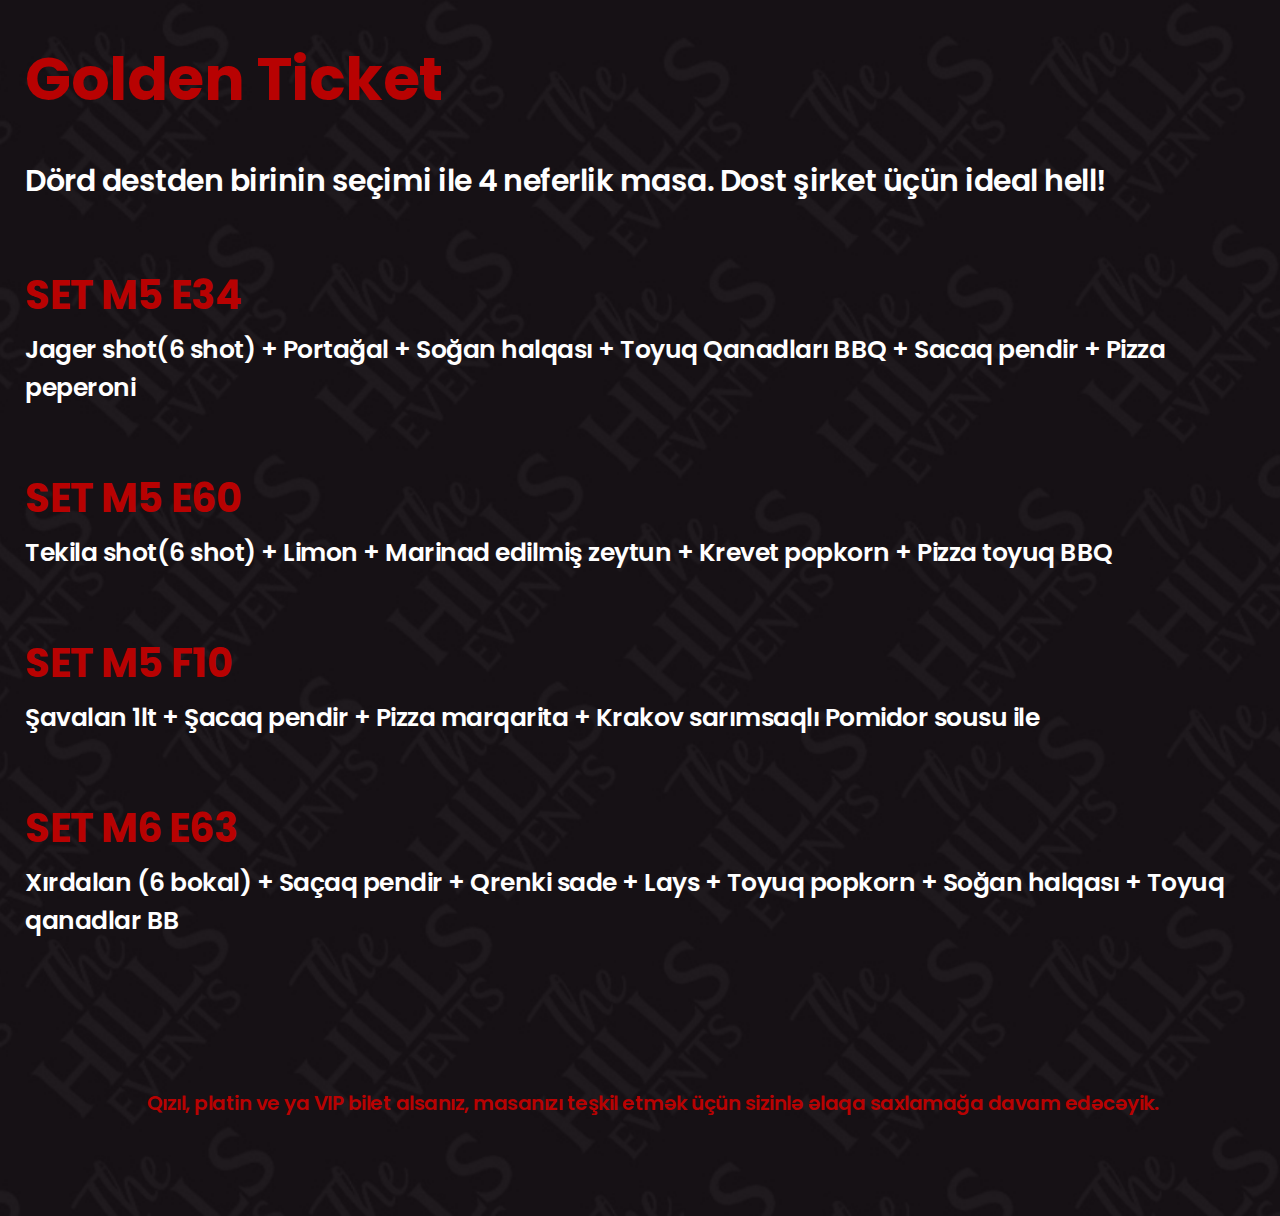
==== gold.html @ 9cbfe59b "bmw party" ====
<!DOCTYPE html>
<html lang="en">
<head>
    <meta charset="UTF-8">
    <meta name="viewport" content="width=device-width, initial-scale=1.0">
    <title>Golden Ticket</title>
    <link rel="shortcut icon" href="image/logo1.png">
    <link rel="stylesheet" href="css/main.css">
    <link rel="stylesheet" href="css/media.css">
</head>
<body>
  <div class="bg"></div>
  <section class="gold">
      <header>
          <div class="gold__home">
              <h2 class="title-4">Golden Ticket</h2>
              <p class="silver__text">Dörd destden birinin seçimi ile 4 neferlik masa. Dost şirket üçün ideal hell!</p>
              <br>
              <h2 class="title-5">SET M5 E34</h2>
              <p class="gold__text">Jager shot(6 shot) + Portağal + Soğan halqası + Toyuq Qanadları BBQ + Sacaq pendir + Pizza peperoni </p>
 <br>
              <h2 class="title-5">SET M5 E60</h2>
              <p class="gold__text">Tekila shot(6 shot) + Limon + Marinad edilmiş zeytun + Krevet popkorn + Pizza toyuq BBQ </p>

              <br>
              <h2 class="title-5">SET M5 F10</h2>
              <p class="gold__text">Şavalan 1lt + Şacaq pendir + Pizza marqarita + Krakov sarımsaqlı Pomidor sousu ile</p>
              <br>
              <h2 class="title-5">SET M6 E63</h2>
              <p class="gold__text">Xırdalan (6 bokal) + Saçaq pendir + Qrenki sade + Lays + Toyuq popkorn + Soğan halqası  + Toyuq qanadlar BB</p>

              <footer class="footer" id="footer">
                  <div class="container">
                      <div class="footer__wrapper">
                          <div class="gold__footer">
                              <p>Qızıl, platin ve ya VIP bilet alsanız, masanızı teşkil etmək
                                  üçün sizinlə əlaqa saxlamağa davam edəcəyik.</p>
                          </div>
                      </div>
                  </div>
                 </footer>
          </div>
        </header>
      </section>

</body>
</html>
---- css/main.css ----
@import "./reset.css";
@import url('https://fonts.googleapis.com/css2?family=Poppins:wght@400;500;700&display=swap');



:root {
    --black: #171718;
    --black-border: #171719;
    --white: #fff;
    --purple: #5C62EC;
    --bg-color:  #000000;
   --text-color: #ffffff;
   --main-color: #f0f0f0;
   --other-color: #ffc633;
   --second-color: #a7a7a7;
   --red-color: #7a0303;
   --red-light: #b80202;

   --h1-font: 5.5rem;
   --h2-font: 3.5rem;
   --p-fonts: 1rem;

    --dark-bg: var(--black);
    --dark-border: var(--black-border);
    --header-text: var(--white);
    --accent: var(--purple);
}
   html, body {
    font-family: "Poppins", sans-serif;
    letter-spacing: -0.5px;
    background-color: var(--dark-bg);
   }


   .container{
    margin: 0 auto;
    padding: 0 15px;
    max-width: 1200px;
    
   } 

   /* NAV */

  .nav {
    padding: 20px 0;
    border-bottom: 1px solid #26292D;
    background-color: var(--dark-bg);
    color: white;
    letter-spacing: normal;
  } 

  .naw-row{
    display: flex;
    justify-content: space-between;
    align-items: center;
    column-gap: 30px;
    row-gap: 20px;
    flex-wrap: wrap;
  }

  .logo{
   width: 60px;
   height: 60px;
  }

  .nav-list {
    display: flex;
    flex-wrap: wrap;
    align-items: center;
    column-gap: 40px;
    font-size: 14px;
    font-family: "Poppins", serif;
  }
  
  .nav-list__link{
    color: white;
  }

  /* HEADER */

  .header {
    min-height: 864px;
    background-color: var(--black);
   background-image: url("./../image/car1.jpg");
   background-size: cover;
   background-position: center center;
   color: var(--white);
   display: flex;
   justify-content: center;
   align-items: center;
   text-align: center;
   
  }


 

  .header__title{
    font-size: 60px;
    font-weight: 700;
    line-height: 1.4;
  }

  .header__title strong{
    font-style: 60px;
    font-weight: 700;
  }

  .header__text p{
      color: var(--second-color);
      margin-bottom: 35px;
      line-height: 33px;
      font-weight: 400;

  }

  .btn{
    display: inline-block;
    padding: 14px 42px;
    background: var(--red-color);
    color: var(--main-color);
    border: 3px solid transparent;
 }
 
 .btn:hover{
    background: transparent;
    border: 3px solid var(--red-color);
    color: var(--text-color);
 }


   /* GENERAL */

 .section{
   padding: 70px 0;
    background-color: var(--dark-bg);
 }



  .title-1{
  margin-bottom: 60px;
  font-size: 60px;
  font-weight: 700;
  line-height: 1.3;
  color: var(--red-light);
  text-align: center;
  }


   /* SPECIAL GUESTS */

   .guests{
    display: flex;
    justify-content: center;
    flex-wrap: wrap;
    column-gap: 30px;
    row-gap: 30px;
   }

   .guest{
    max-width: 370px;
    background-color: var(--black-border);
    box-shadow: 0px 5px 35px rgba(0, 0, 0, 0.25);
    border-radius: 10px;
   }

   .guest__image{
    border-radius: 10px;
   }

   .guest__title{
      padding: 10px 20px 10px;
      font-weight: 500;
      font-size: 24px;
      line-height: 1.3;
      color: white;
   }

   span {
    color: white;
    line-height: 33px;
    font-weight: 300;
   }

   /* FOOTER*/

  
   .footer {
    padding: 120px 0 50px;
    color: var(--main-color);
   }

   .footer__wrapper {
    display: flex;
    flex-direction: column;
    align-items: center;
   }

   @media (max-width: 620px) {
    .header{
      min-height: unset;
    }

    .header__title {
      padding: 25px 0 0;
      font-size: 30px;
    }

    .header__title strong{
      font-size: 40px;
    }

    .header__text {
      font-size: 15px;
    }

    .btn{
      margin-bottom: 25px;
      border: 2px solid transparent;
   }

   .section {
    padding: 40px 0;
   }

   .container{
    size: 200px;
   }
   .title-1{
    font-size: 30px;
   }

   .guest__title {
    font-size: 20px;
   }
   
   }

    /* CARDS*/ 


   @media (max-width: 400px) {
    .header__title {
      font-size: 20px;
    }

    .header__title strong{
      font-size: 30px;
    }

    .header__text {
      font-size: 15px;
    }

    .btn{
      margin-bottom: 25px;
      padding: 8px 30px;
      border: 2px solid transparent;
   }

   .section {
    padding: 40px 0;
   }
   .title-1{
    font-size: 30px;
   }

   .guest__title {
    font-size: 20px;
   }

   }

   

   .toggle {
    margin-top: 2rem;
    color: hsl(234, 14%, 74%);
    display: flex;
    align-items: center;
  }
  .toggle-btn {
    margin: 0 1rem;
  }
  .checkbox {
    display: none;
  }
  
  .sub {
    background: linear-gradient(
      135deg,
      rgba(163, 168, 240, 1) 0%,
      rgba(105, 111, 221, 1) 100%
    );
    display: flex;
    justify-content: flex-start;
    align-items: center;
    /* height: 25px;
    width: 50px; */
    height: 1.6rem;
    width: 3.3rem;
    border-radius: 1.6rem;
    padding: 0.3rem;
  }
  .circle {
    background-color: #fff;
    height: 1.4rem;
    width: 1.4rem;
    border-radius: 50%;
  }
  .checkbox:checked + .sub {
    justify-content: flex-end;
  }
  
  .cards {
    padding: 40px 0;
    display: flex;
    justify-content: center;
    align-items: center;
    flex-wrap: wrap;
  }
  
  .card {
    background: #fff;
    color: hsl(233, 13%, 49%);
    border-radius: 0.8rem;
  }
  
  .cards .card.active {
    background: linear-gradient(
      135deg,
      rgb(85, 0, 21) 0%,
      rgb(100, 1, 1) 100%
    );
    box-shadow: 30px 5px 35px rgba(0, 0, 0, 0.5);
    color: #fff;
    display: flex;
    align-items: center;
    transform: scale(1.1);
    z-index: 1;
   
  }
  .ul {
    margin: 2.6rem;
    display: flex;
    flex-direction: column;
    align-items: center;
    justify-content: space-around;
  }
  .ul li {
    list-style-type: none;
    display: flex;
    justify-content: center;
    width: 100%;
    padding: 1rem 0;
  }
  ul li.price {
    font-size: 3rem;
    color: hsl(232, 13%, 33%);
    padding-bottom: 2rem;
  }
  .shadow {
    box-shadow: -5px 5px 15px 1px rgba(0, 0, 0, 0.1);
  }
  
  .card.active .price {
    color: #fff;
  }
  
  .btnbuy {
    margin-top: 1rem;
    height: 2.6rem;
    width: 13.3rem;
    display: flex;
    justify-content: center;
    align-items: center;
    border-radius: 4px;
    background: linear-gradient(
      135deg,
      rgb(85, 0, 21) 0%,
      rgb(100, 1, 1) 100%
    );
    color: #fff;
    outline: none;
    border: 0;
    font-weight: bold;
  }
  .active-btn {
    background: #fff;
    color: hsl(0, 0%, 0%);
  }
  .bottom-bar {
    border-bottom: 2px solid hsla(240, 8%, 85%, 0.582);
  }
  .card.active .bottom-bar {
    border-bottom: 2px solid hsla(240, 8%, 85%, 0.253);
  }
  .pack {
    font-size: 1.1rem;
  }
  
  @media (max-width: 280px) {
    ul {
      margin: 1rem;
    }
    h1 {
      font-size: 1.2rem;
    }
    .toggle {
      display: flex;
      flex-direction: column;
      justify-content: space-around;
      align-items: center;
      height: 80px;
    }
    .cards {
      margin: 0;
      display: flex;
      flex-direction: column;
    }
  
    .card {
      transform: scale(0.8);
      margin-bottom: 1rem;
    }
    .cards .card.active {
      transform: scale(0.8);
    }
  }
  
  @media (min-width: 280px) and (max-width: 320px) {
    ul {
      margin: 20px;
    }
    .cards {
      display: flex;
      flex-direction: column;
    }
    .card {
      margin-bottom: 1rem;
    }
    .cards .card.active {
      transform: scale(1);
    }
  }
  
  @media (min-width: 320px) and (max-width: 414px) {
    .cards {
      display: flex;
      flex-direction: column;
    }
    .card {
      margin-bottom: 1rem;
    }
    .cards .card.active {
      transform: scale(1);
    }
  }
  @media (min-width: 414px) and (max-width: 768px) {
    .card {
      margin-bottom: 1rem;
      
    }
    .cards .card.active {
      transform: scale(1);
    }
  }
  @media (min-width: 768px) and (max-width: 1046px) {
    .cards {
      display: flex;
    }
    .card {
      margin-bottom: 1rem;
      
    }
    .cards .card.active {
      transform: scale(1);
    }
  }
  
  .footer {
    display: flex;
    justify-content: center;
    align-items: center;
    padding: 100px 0;
  }
  
  .title-2 {
    margin-bottom: 60px;
    font-size: 60px;
    font-weight: 700;
    line-height: 1.3;
    color: var(--red-light);
    text-align: center;
     }
  


     /* SILVER PAGE */ 
     .btn__active {
      color: black;
     }

     .btn__shadow {
      color: white;
     }

     .title-3 {
      margin-bottom: 60px;
      margin-top: 30px;
      font-size: 60px;
      font-weight: 700;
      line-height: 1.3;
      color: var(--red-light);
      padding-left: 100px;
       }

     .silver__home {
      min-height: 960px;
      background-color: var(--black);
      background-image: url("./../image/bg.jpg");
      background-size: cover;
      background-position: center center;
      position: relative;
      padding-left: 25px;
      justify-content: flex-start;
      color: var(--red-light);
     }

     .silver__text {
      font-size: 30px;
      font-weight: 600;
      color: white;
      font-family: "Poppins", serif;
     }

     .title-4 {
      font-size: 60px;
      margin-bottom: 40px;
      padding: 40px 0 0 0;
      font-weight: 700;
      line-height: 1.3;
      color: var(--red-light);
     }

     .silver__footer{
      color: var(--red-light);
      font-size: 20px;
      margin-top: 50px;
      font-weight: 600;
      line-height: 1.3;
      display: flex;
      flex-direction: column;
      align-items: center;
     }


     .gold__home {
      min-height: 960px;
      background-color: var(--black);
      background-image: url("./../image/bg.jpg");
      background-size: cover;
      background-position: center center;
      position: relative;
      padding-left: 25px;
      justify-content: flex-start;
      color: var(--red-light);
     }

     .gold__footer{
      color: var(--red-light);
      font-size: 20px;
      margin-top: 50px;
      font-weight: 600;
      line-height: 1.3;
      display: flex;
      flex-direction: column;
      align-items: center;
     }

     .title-5 {
      font-size: 40px;
      margin-bottom: 10px;
      padding: 40px 0 0 0;
      font-weight: 700;
      line-height: 1.3;
      color: var(--red-light);
     }

     .gold__text {
      font-size: 25px;
      font-weight: 600;
      color: white;
      font-family: "Poppins", serif;
     }
---- css/media.css ----
/* .poppins-regular {
    font-family: "Poppins", serif;
    font-weight: 400;
    font-style: normal;
  }
  
  .poppins-medium {
    font-family: "Poppins", serif;
    font-weight: 500;
    font-style: normal;
  }
  
  .poppins-bold {
    font-family: "Poppins", serif;
    font-weight: 700;
    font-style: normal;
}

    .dm-sans-<uniquifier> {
  font-family: "DM Sans", serif;
  font-optical-sizing: auto;
  font-weight: 400;
  font-style: normal;
}

.dm-sans-<uniquifier> {
  font-family: "DM Sans", serif;
  font-optical-sizing: auto;
  font-weight: 500;
  font-style: normal;
}

.dm-sans-<uniquifier> {
  font-family: "DM Sans", serif;
  font-optical-sizing: auto;
  font-weight: 700;
  font-style: normal;
}
   */
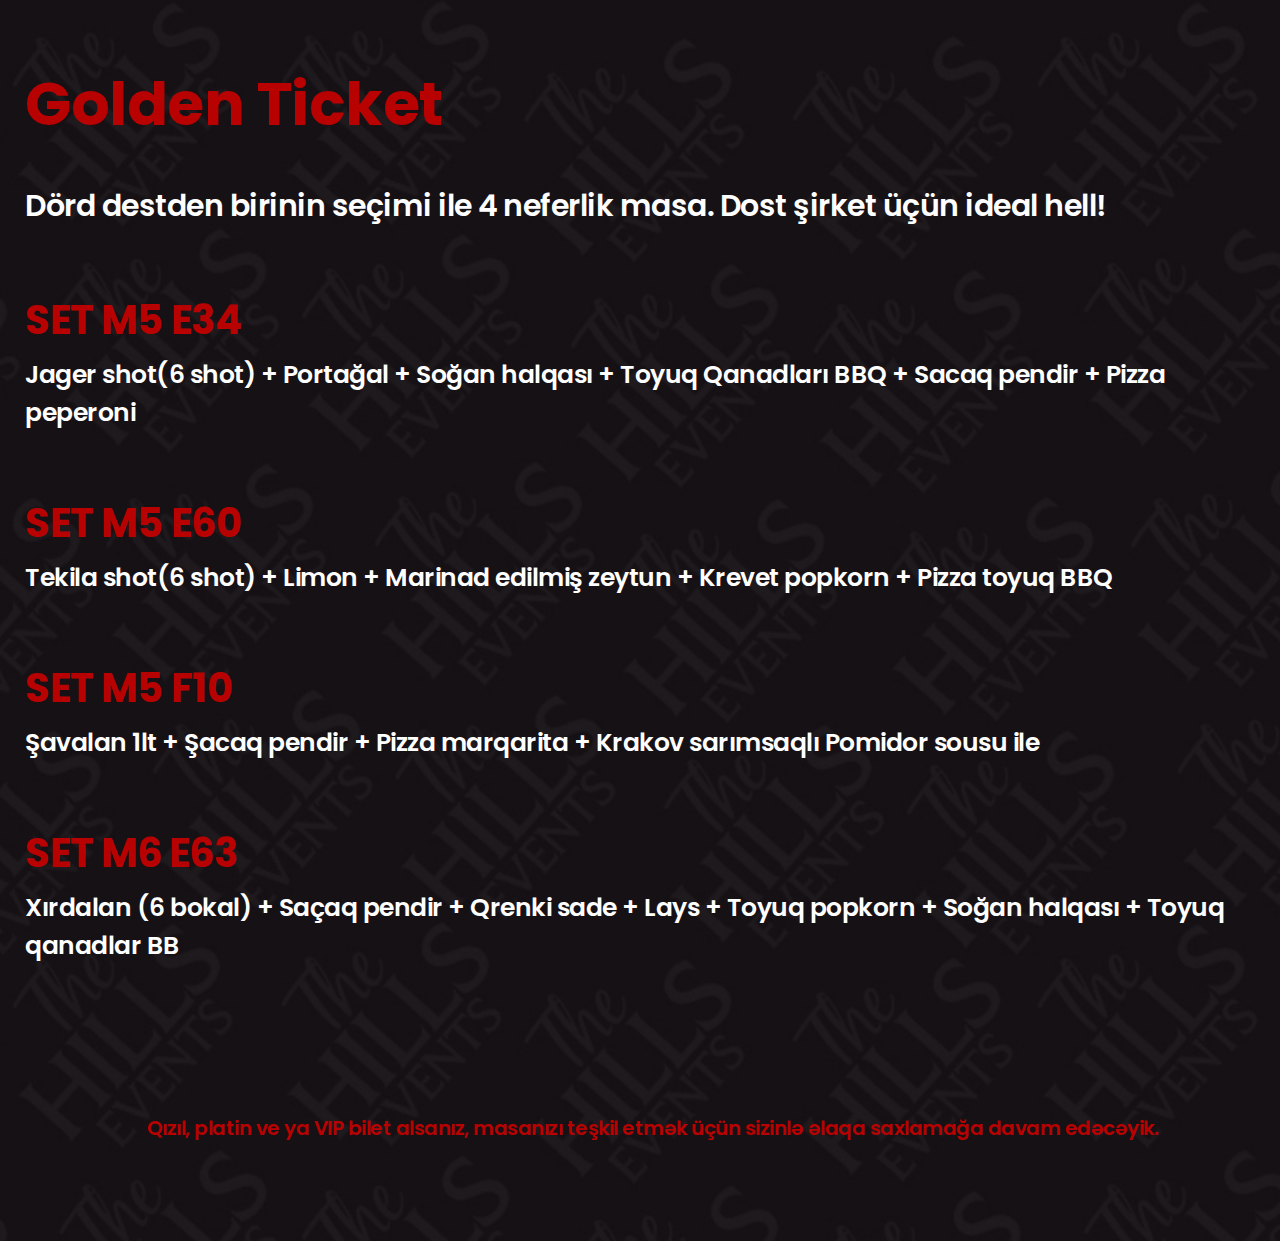
==== commit 33e4ad16: "Update gold.html" ====
--- a/gold.html
+++ b/gold.html
@@ -13,6 +13,8 @@
   <section class="gold">
       <header>
           <div class="gold__home">
+
+              <a href="./index.html" ><img src="image/icon_red.png" alt="" class="logo__ticket"></a>
               <h2 class="title-4">Golden Ticket</h2>
               <p class="silver__text">Dörd destden birinin seçimi ile 4 neferlik masa. Dost şirket üçün ideal hell!</p>
               <br>
@@ -44,4 +46,4 @@
       </section>
 
 </body>
-</html>+</html>
--- a/css/main.css
+++ b/css/main.css
@@ -121,12 +121,6 @@
     color: var(--main-color);
     border: 3px solid transparent;
  }
- 
- .btn:hover{
-    background: transparent;
-    border: 3px solid var(--red-color);
-    color: var(--text-color);
- }
 
 
    /* GENERAL */
@@ -234,7 +228,11 @@
    .guest__title {
     font-size: 20px;
    }
-   
+       
+    .guest {
+    transform: scale(0.9)
+   }
+       
    }
 
     /* CARDS*/ 
@@ -421,11 +419,11 @@
     }
   
     .card {
-      transform: scale(0.8);
+      transform: scale(0.9);
       margin-bottom: 1rem;
     }
     .cards .card.active {
-      transform: scale(0.8);
+      transform: scale(0.9);
     }
   }
   
@@ -441,7 +439,7 @@
       margin-bottom: 1rem;
     }
     .cards .card.active {
-      transform: scale(1);
+      transform: scale(0.9);
     }
   }
   
@@ -454,7 +452,7 @@
       margin-bottom: 1rem;
     }
     .cards .card.active {
-      transform: scale(1);
+      transform: scale(0.9);
     }
   }
   @media (min-width: 414px) and (max-width: 768px) {
@@ -463,7 +461,7 @@
       
     }
     .cards .card.active {
-      transform: scale(1);
+      transform: scale(0.9);
     }
   }
   @media (min-width: 768px) and (max-width: 1046px) {
@@ -475,7 +473,33 @@
       
     }
     .cards .card.active {
-      transform: scale(1);
+      transform: scale(0.9);
+    }
+  }
+
+@media (min-width: 1046px) and (max-width: 1302px) {
+    .cards {
+      display: flex;
+    }
+    .card {
+      margin-bottom: 1rem;
+      
+    }
+    .cards .card.active {
+      transform: scale(0.9);
+    }
+  }
+
+@media (min-width: 1302px) and (max-width: 1367px) {
+    .cards {
+      display: flex;
+    }
+    .card {
+      margin-bottom: 1rem;
+      
+    }
+    .cards .card.active {
+      transform: scale(0.9);
     }
   }
   
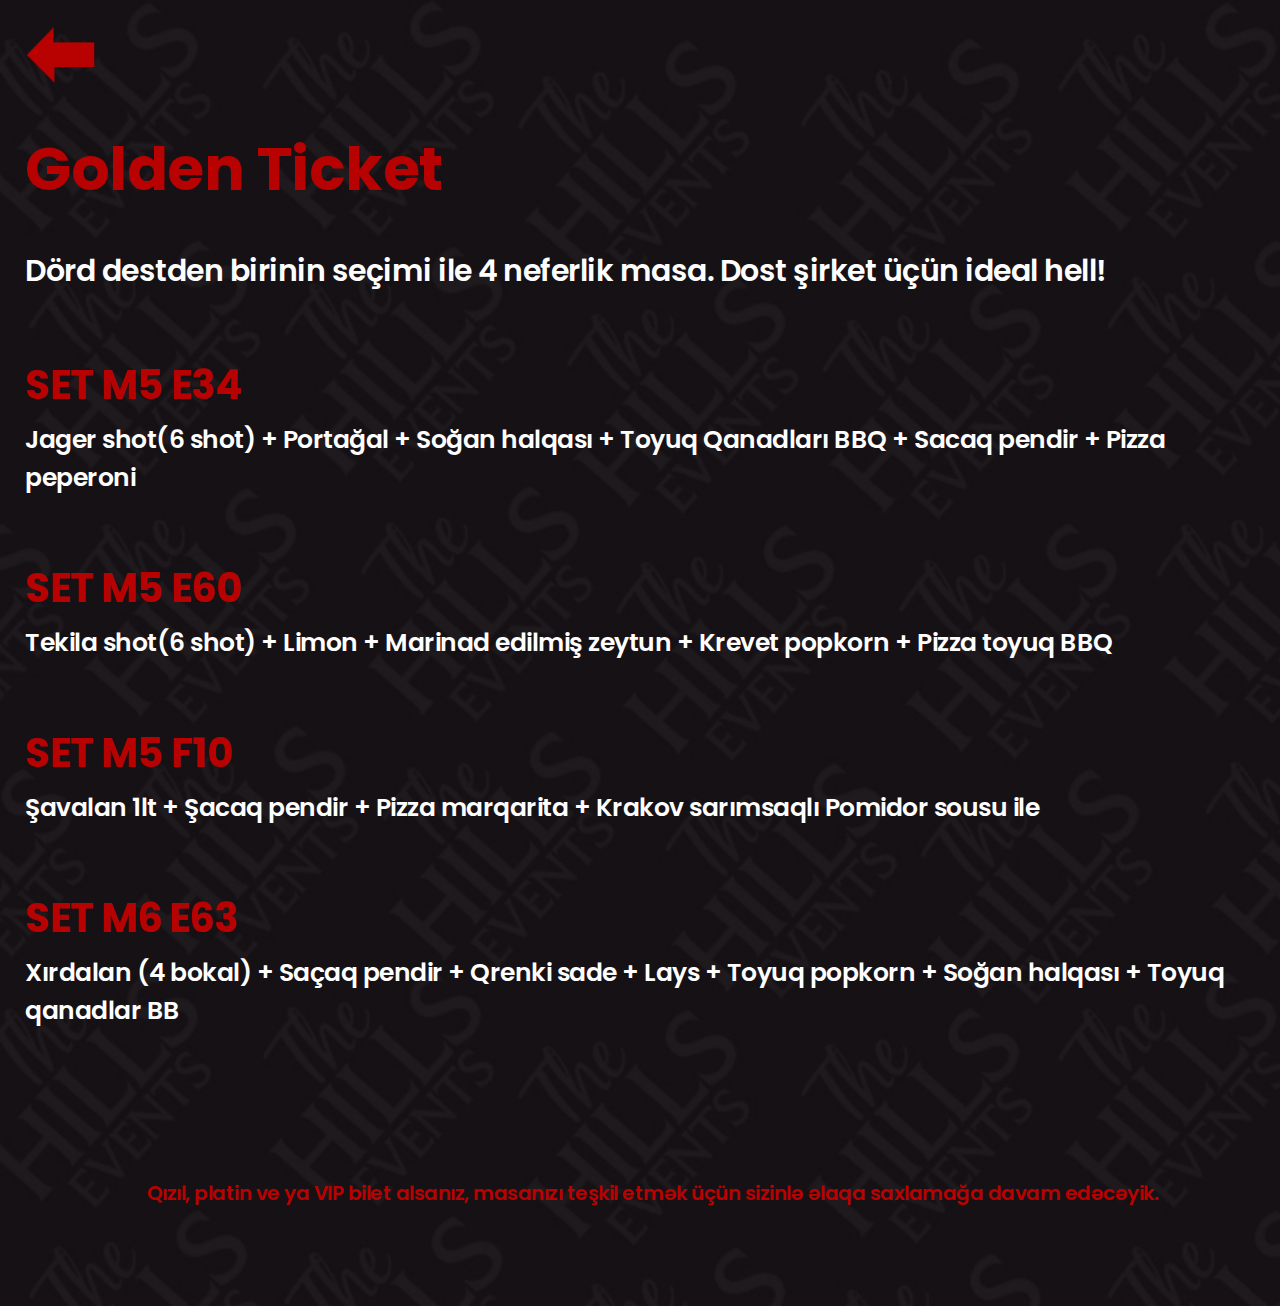
==== commit f1d92b03: "Update gold.html" ====
--- a/gold.html
+++ b/gold.html
@@ -29,7 +29,7 @@
               <p class="gold__text">Şavalan 1lt + Şacaq pendir + Pizza marqarita + Krakov sarımsaqlı Pomidor sousu ile</p>
               <br>
               <h2 class="title-5">SET M6 E63</h2>
-              <p class="gold__text">Xırdalan (6 bokal) + Saçaq pendir + Qrenki sade + Lays + Toyuq popkorn + Soğan halqası  + Toyuq qanadlar BB</p>
+              <p class="gold__text">Xırdalan (4 bokal) + Saçaq pendir + Qrenki sade + Lays + Toyuq popkorn + Soğan halqası  + Toyuq qanadlar BB</p>
 
               <footer class="footer" id="footer">
                   <div class="container">
--- a/css/main.css
+++ b/css/main.css
@@ -618,3 +618,8 @@
       color: white;
       font-family: "Poppins", serif;
      }
+
+    .logo__ticket {
+      margin-top: 20px;
+      height: 70px;
+     }
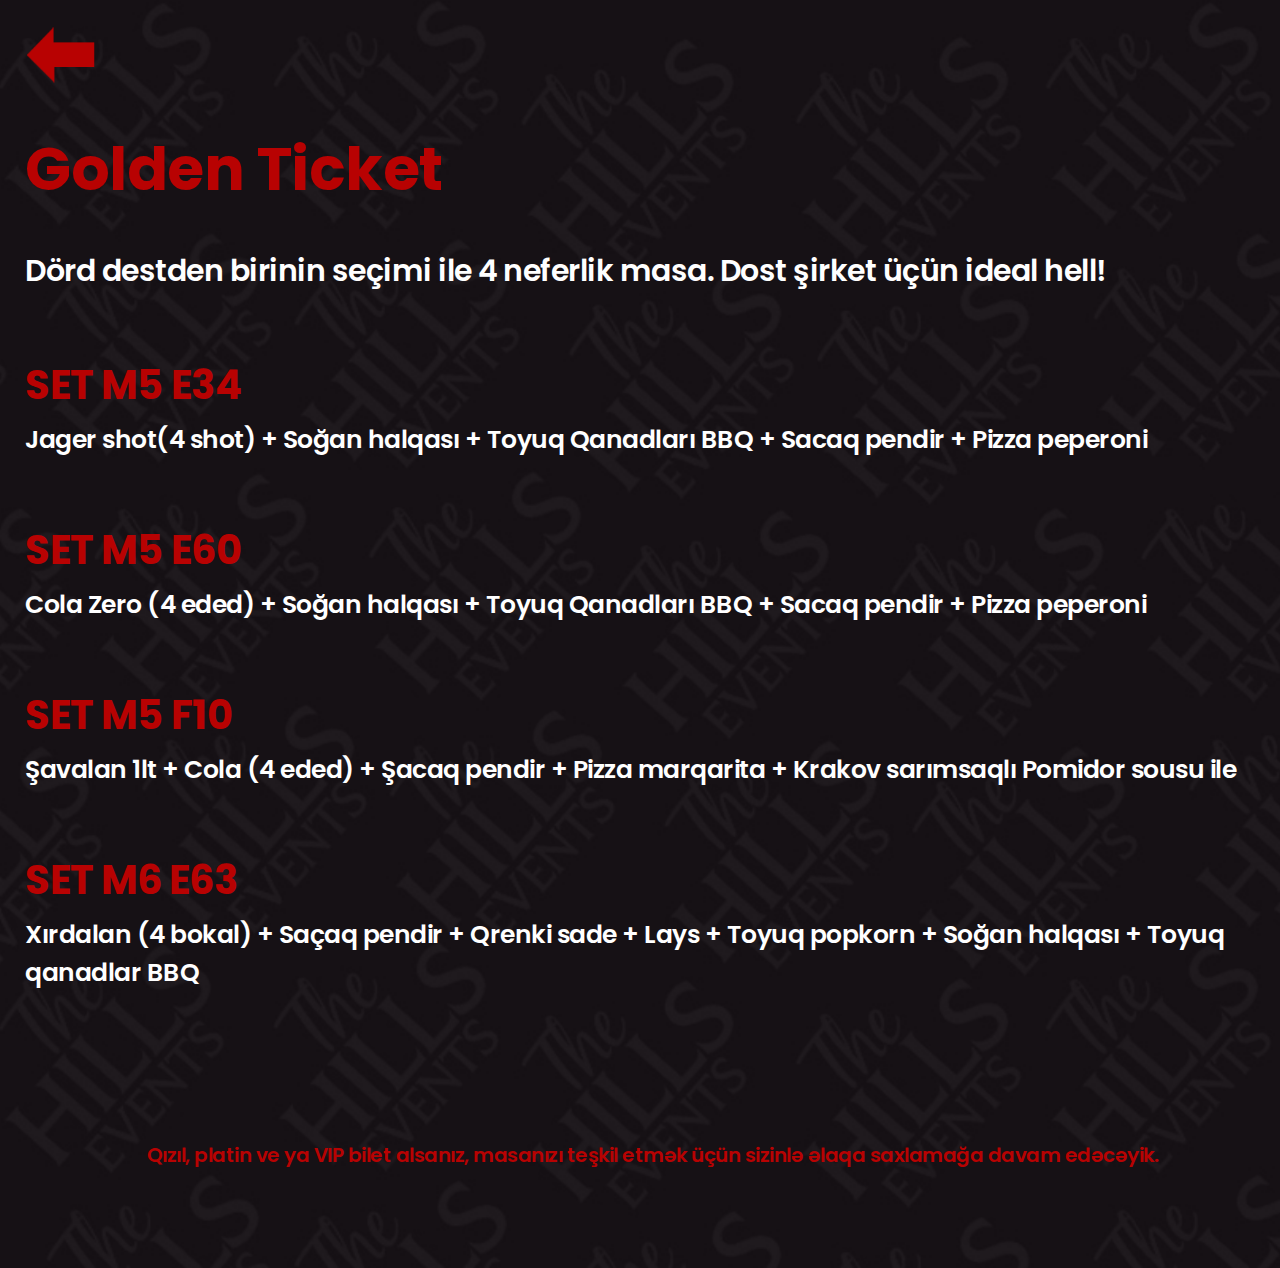
==== commit b8ec2033: "Update gold.html" ====
--- a/gold.html
+++ b/gold.html
@@ -19,17 +19,17 @@
               <p class="silver__text">Dörd destden birinin seçimi ile 4 neferlik masa. Dost şirket üçün ideal hell!</p>
               <br>
               <h2 class="title-5">SET M5 E34</h2>
-              <p class="gold__text">Jager shot(6 shot) + Portağal + Soğan halqası + Toyuq Qanadları BBQ + Sacaq pendir + Pizza peperoni </p>
+              <p class="gold__text">Jager shot(4 shot) + Soğan halqası + Toyuq Qanadları BBQ + Sacaq pendir + Pizza peperoni </p>
  <br>
               <h2 class="title-5">SET M5 E60</h2>
-              <p class="gold__text">Tekila shot(6 shot) + Limon + Marinad edilmiş zeytun + Krevet popkorn + Pizza toyuq BBQ </p>
+              <p class="gold__text"> Cola Zero (4 eded) + Soğan halqası + Toyuq Qanadları BBQ + Sacaq pendir + Pizza peperoni </p>
 
               <br>
               <h2 class="title-5">SET M5 F10</h2>
-              <p class="gold__text">Şavalan 1lt + Şacaq pendir + Pizza marqarita + Krakov sarımsaqlı Pomidor sousu ile</p>
+              <p class="gold__text">Şavalan 1lt + Cola (4 eded) + Şacaq pendir + Pizza marqarita + Krakov sarımsaqlı Pomidor sousu ile</p>
               <br>
               <h2 class="title-5">SET M6 E63</h2>
-              <p class="gold__text">Xırdalan (4 bokal) + Saçaq pendir + Qrenki sade + Lays + Toyuq popkorn + Soğan halqası  + Toyuq qanadlar BB</p>
+              <p class="gold__text">Xırdalan (4 bokal) + Saçaq pendir + Qrenki sade + Lays + Toyuq popkorn + Soğan halqası  + Toyuq qanadlar BBQ</p>
 
               <footer class="footer" id="footer">
                   <div class="container">
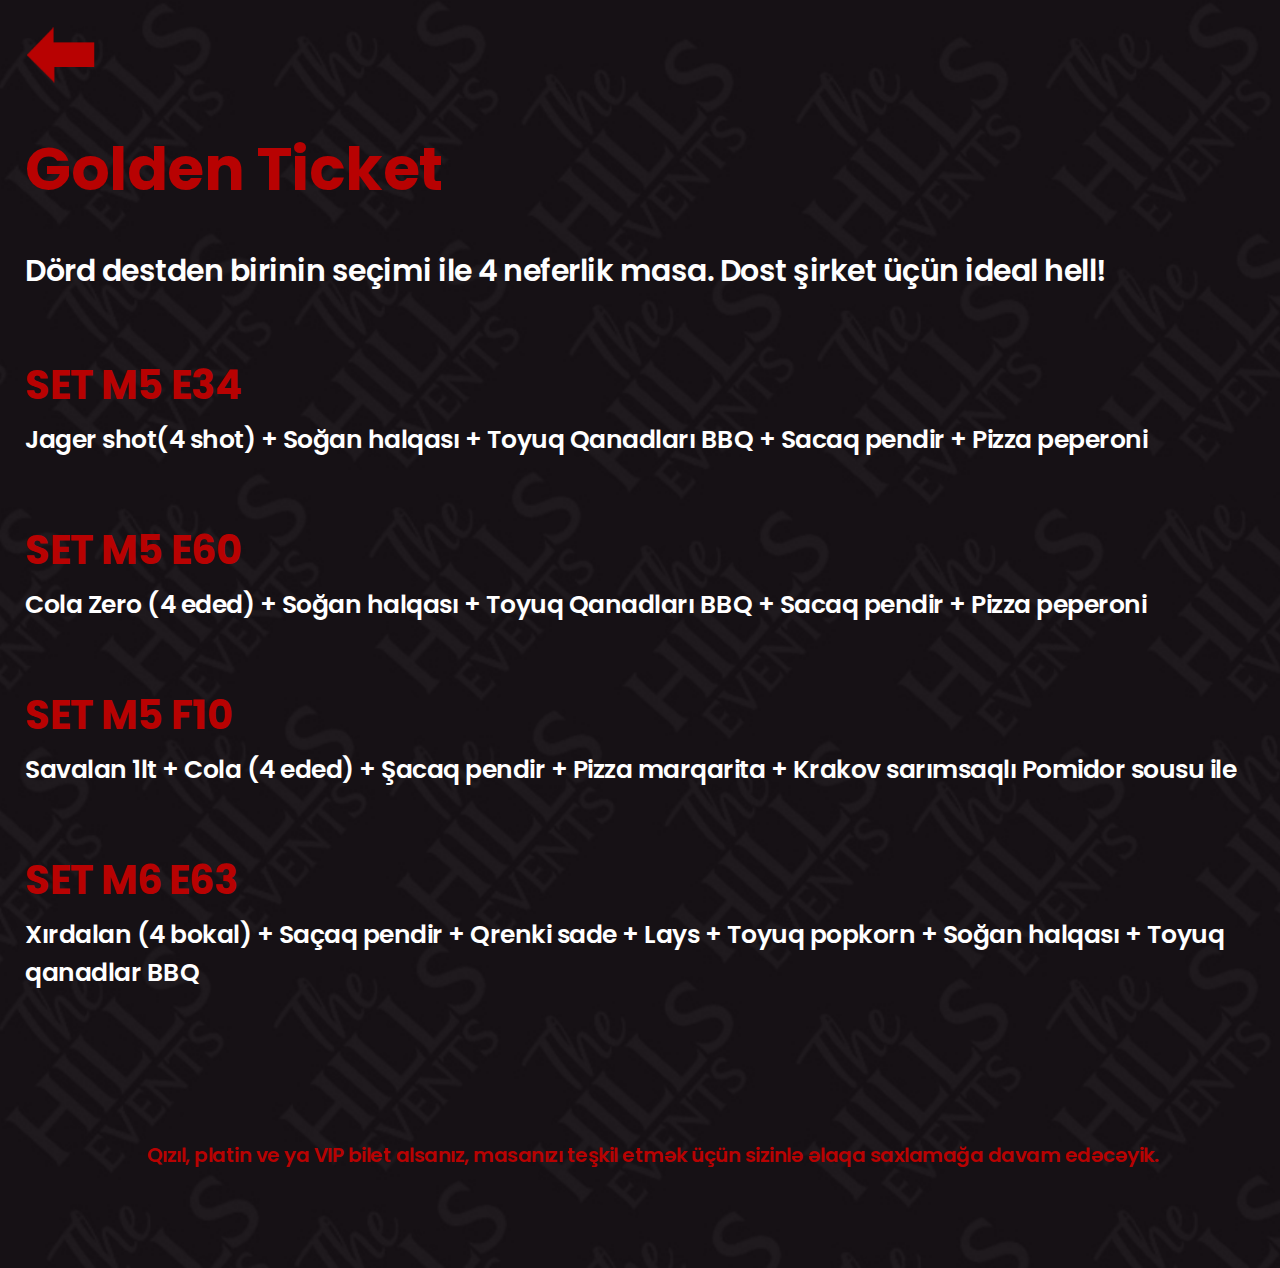
==== commit 767e9603: "Update gold.html" ====
--- a/gold.html
+++ b/gold.html
@@ -26,7 +26,7 @@
 
               <br>
               <h2 class="title-5">SET M5 F10</h2>
-              <p class="gold__text">Şavalan 1lt + Cola (4 eded) + Şacaq pendir + Pizza marqarita + Krakov sarımsaqlı Pomidor sousu ile</p>
+              <p class="gold__text">Savalan 1lt + Cola (4 eded) + Şacaq pendir + Pizza marqarita + Krakov sarımsaqlı Pomidor sousu ile</p>
               <br>
               <h2 class="title-5">SET M6 E63</h2>
               <p class="gold__text">Xırdalan (4 bokal) + Saçaq pendir + Qrenki sade + Lays + Toyuq popkorn + Soğan halqası  + Toyuq qanadlar BBQ</p>
